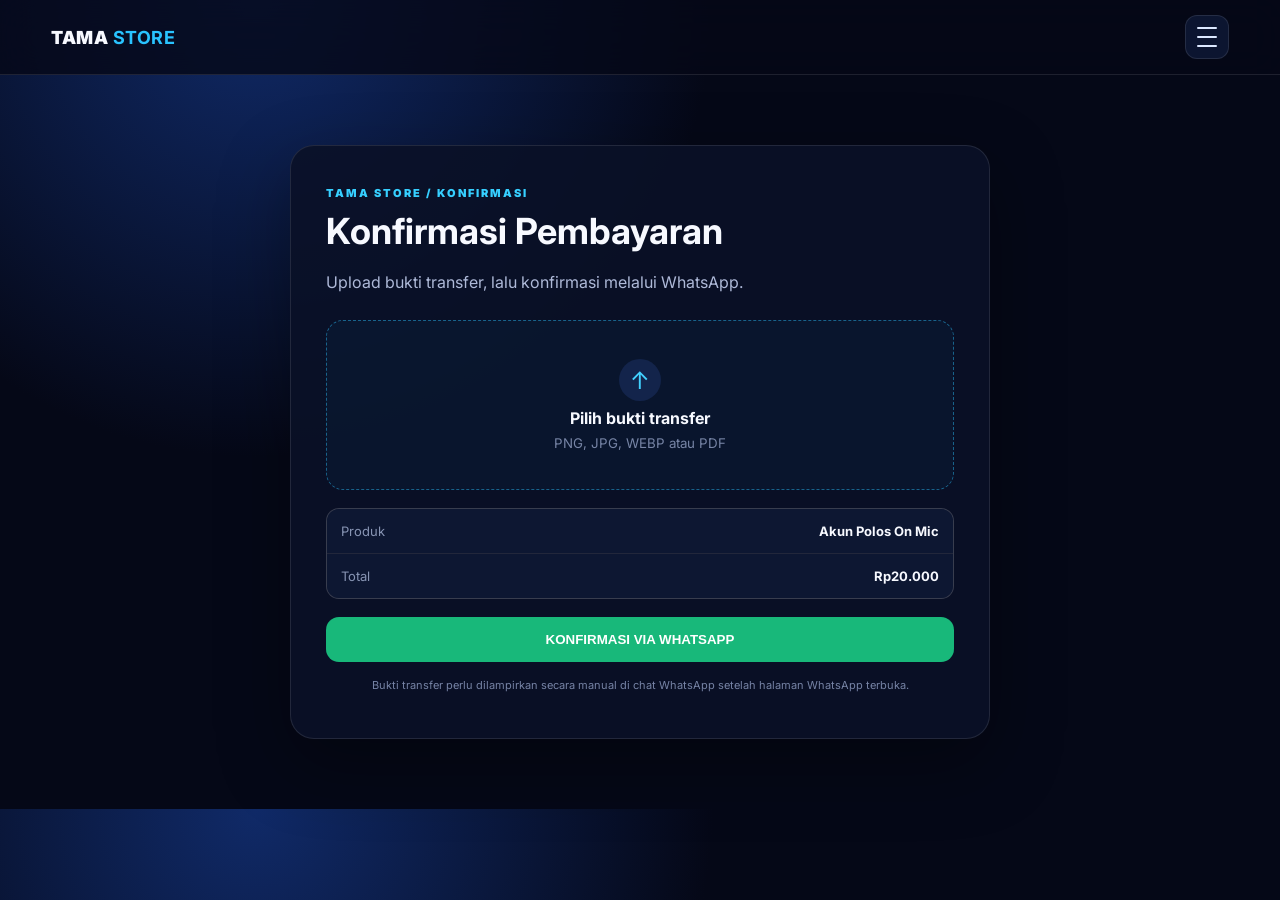
==== confirmation.html @ 21b90e17 "Upload confirmation.html" ====
<!DOCTYPE html><html lang="id"><head><meta charset="UTF-8"><meta name="viewport" content="width=device-width,initial-scale=1"><title>Konfirmasi — TAMA STORE</title><link rel="preconnect" href="https://fonts.googleapis.com"><link rel="preconnect" href="https://fonts.gstatic.com" crossorigin><link href="https://fonts.googleapis.com/css2?family=Inter:wght@400;500;600;700;800;900&display=swap" rel="stylesheet"><link rel="stylesheet" href="style.css"></head>
<body class="order-page"><header class="nav"><div class="container nav-inner"><a class="brand" href="index.html">TAMA <b>STORE</b></a><button class="menu-toggle" id="menuToggle" aria-label="Menu"><span></span><span></span><span></span></button><nav class="side-menu" id="sideMenu"><a href="index.html">Beranda</a><a href="order.html">Pembayaran</a><a href="https://www.tiktok.com/@tamastorebna" target="_blank">TikTok @tamastorebna</a><a href="https://www.tiktok.com/@tamacsroblox" target="_blank">TikTok @tamacsroblox</a></nav></div></header>
<main class="container confirmation-main"><section class="confirmation-card"><span class="eyebrow">TAMA STORE / KONFIRMASI</span><h1>Konfirmasi Pembayaran</h1><p class="confirm-sub">Upload bukti transfer, lalu konfirmasi melalui WhatsApp.</p><label class="upload-area"><input id="proofFile" type="file" accept="image/*,.pdf"><span class="upload-icon">↑</span><strong>Pilih bukti transfer</strong><small>PNG, JPG, WEBP atau PDF</small></label><div id="preview" class="proof-preview hidden"></div><div class="confirm-details"><div><span>Produk</span><b>Akun Polos On Mic</b></div><div><span>Total</span><b>Rp20.000</b></div></div><button id="whatsappButton" class="whatsapp-button">KONFIRMASI VIA WHATSAPP</button><p id="uploadStatus" class="toast"></p><p class="small-note">Bukti transfer perlu dilampirkan secara manual di chat WhatsApp setelah halaman WhatsApp terbuka.</p></section></main><script src="script.js"></script></body></html>
---- style.css ----
*{box-sizing:border-box} :root{--bg:#050817;--panel:#0b1128;--text:#f7f9ff;--muted:#aeb9d8;--blue:#168cff;--cyan:#22d9ff;--line:rgba(255,255,255,.1);--shadow:0 25px 70px rgba(0,0,0,.35)}html{scroll-behavior:smooth}body{margin:0;background:radial-gradient(circle at 20% 0%,#102a68 0,#050817 35%),var(--bg);color:var(--text);font-family:Inter,Arial,sans-serif}a{text-decoration:none;color:inherit}.container{width:min(1180px,92%);margin:auto}.nav{position:sticky;top:0;z-index:20;background:rgba(5,8,23,.8);backdrop-filter:blur(18px);border-bottom:1px solid var(--line)}.nav-inner{height:74px;display:flex;align-items:center;justify-content:space-between}.brand{font-size:18px;font-weight:900;letter-spacing:.5px}.brand b{color:#29c3ff}.menu-toggle{width:44px;height:44px;border:1px solid var(--line);background:#0c1530;border-radius:12px;display:grid;place-items:center;gap:4px;padding:10px;cursor:pointer}.menu-toggle span{display:block;width:20px;height:2px;background:#dce8ff;border-radius:10px}.side-menu{position:absolute;right:4%;top:70px;width:260px;padding:10px;background:rgba(8,14,34,.98);border:1px solid var(--line);border-radius:16px;box-shadow:0 25px 70px rgba(0,0,0,.45);display:none}.side-menu.open{display:grid}.side-menu a{padding:13px 14px;border-radius:10px;color:#cbd6f2;font-size:13px}.side-menu a:hover{background:#121f43;color:#fff}.hero{padding:30px 0 10px}.banner{display:block;width:100%;height:auto;border-radius:24px;box-shadow:var(--shadow);border:1px solid rgba(56,173,255,.25)}.section{padding:64px 0 35px}.section-heading h1{font-size:clamp(28px,4vw,46px);margin:8px 0 10px}.section-heading p{color:var(--muted);line-height:1.7;max-width:720px}.eyebrow{font-size:11px;letter-spacing:2px;font-weight:900;color:#36cfff}.order-count{display:inline-flex;margin-top:14px;padding:9px 13px;border-radius:10px;background:rgba(33,176,255,.08);border:1px solid rgba(33,176,255,.18);font-size:12px;color:#aeb9d8}.order-count strong{color:#39ceff;margin-right:5px}.product-card{margin-top:30px;display:grid;grid-template-columns:1.05fr .95fr;overflow:hidden;border:1px solid var(--line);border-radius:24px;background:linear-gradient(145deg,rgba(20,32,70,.92),rgba(8,13,31,.96));box-shadow:var(--shadow)}.product-image-wrap{padding:18px}.product-image{width:100%;border-radius:16px;display:block}.product-info{padding:40px}.stock{font-size:12px;color:#52e5a1;font-weight:800}.product-info h2{font-size:34px;margin:12px 0 6px}.price{font-size:31px;font-weight:900;color:#35caff}.description{color:var(--muted);line-height:1.7}.features{list-style:none;padding:0;margin:22px 0}.features li{margin:12px 0;color:#dce4ff;font-size:14px}.features li span{color:#35d5ff;font-weight:900;margin-right:8px}.order-button{display:flex;justify-content:center;padding:15px;border-radius:13px;background:linear-gradient(135deg,#087cff,#16cfff);font-weight:900}.info-grid{display:grid;grid-template-columns:repeat(3,1fr);gap:16px;padding:35px 0 70px}.info-box{padding:24px;border:1px solid var(--line);background:rgba(12,18,41,.75);border-radius:18px}.info-icon{font-size:13px;color:#36cfff;font-weight:900}.info-box h3{margin:12px 0 6px}.info-box p{color:var(--muted);font-size:13px;line-height:1.6}footer{border-top:1px solid var(--line);color:#7e8baa;font-size:12px}.footer-inner{min-height:72px;display:flex;align-items:center;justify-content:space-between}.payment-main{padding:55px 0 75px}.payment-header{text-align:center;margin-bottom:35px}.payment-header h1{font-size:clamp(30px,5vw,48px);margin:8px 0}.payment-header p{color:var(--muted)}.payment-full{max-width:900px;margin:auto}.payment-card{padding:28px;border:1px solid var(--line);background:rgba(10,17,39,.9);border-radius:22px;box-shadow:var(--shadow)}.payment-title{display:flex;gap:13px;align-items:center}.payment-title h2{font-size:18px;margin:0 0 4px}.payment-title p{font-size:12px;color:var(--muted);margin:0}.circle-number{min-width:34px;height:34px;border-radius:50%;display:grid;place-items:center;background:linear-gradient(135deg,#087cff,#9a5cff);font-weight:900}.payment-methods{display:grid;gap:11px;margin:24px 0}.method{width:100%;display:flex;align-items:center;gap:12px;padding:13px;border-radius:15px;background:#0c1530;border:1px solid var(--line);color:var(--text);text-align:left;cursor:pointer}.method:hover,.method.active{border-color:rgba(36,194,255,.55);background:#101d40}.method-logo{width:42px;height:42px;border-radius:11px;display:grid;place-items:center;font-weight:900;font-size:19px}.seabank-logo{background:linear-gradient(135deg,#008fca,#20d5ed)}.dana-logo{background:#1185ef}.gopay-logo{background:#00a5e6}.method-text{display:grid;gap:3px;flex:1}.method-text small{color:#8795b7}.copy-label{font-size:10px;color:#42cfff;font-weight:800}.divider{display:flex;align-items:center;gap:10px;color:#63708e;font-size:10px;margin:25px 0}.divider:before,.divider:after{content:"";height:1px;background:var(--line);flex:1}.qr-button,.paid-button{width:100%;border:0;border-radius:13px;padding:15px;font-weight:900;cursor:pointer}.qr-button{background:linear-gradient(135deg,#6d45ff,#b22cff);color:#fff}.qris-icon{display:inline-grid;place-items:center;min-width:27px;height:27px;border:1.5px solid currentColor;border-radius:7px;font-size:8px;font-weight:900;margin-right:7px}.qris-box{margin-top:17px;padding:16px;background:#fff;border-radius:16px;text-align:center}.qris-box img{width:min(100%,480px);display:block;margin:auto}.qris-box p{color:#30333b;font-size:11px;line-height:1.5}.hidden{display:none}.qris-brand{display:flex;align-items:center;justify-content:center;gap:8px;color:#111;margin-bottom:12px}.qris-brand small{font-size:8px;color:#555;letter-spacing:1px}.qris-symbol{border:2px solid #111;padding:3px 5px;border-radius:5px;font-size:10px;font-weight:900}.payment-total{display:flex;justify-content:space-between;align-items:center;margin-top:25px;padding:18px 0;border-top:1px solid var(--line);color:#aeb9d8;font-size:13px}.payment-total strong{font-size:25px;color:#38cbff}.paid-button{display:flex;justify-content:center;background:linear-gradient(135deg,#087cff,#16cfff);color:#fff;box-shadow:0 12px 35px rgba(13,145,255,.22)}.small-note{font-size:11px;color:#7683a5;text-align:center}.warning{display:flex;gap:10px;margin-top:22px;padding:14px;border-radius:13px;background:rgba(255,184,0,.07);border:1px solid rgba(255,184,0,.18);font-size:11px;line-height:1.55}.warning span{width:22px;height:22px;border-radius:50%;display:grid;place-items:center;background:#ffbf2f;color:#171100;font-weight:900;flex:none}.warning p{margin:0}.confirmation-main{padding:70px 0}.confirmation-card{max-width:700px;margin:auto;padding:35px;border:1px solid var(--line);border-radius:24px;background:rgba(10,17,39,.9);box-shadow:var(--shadow)}.confirmation-card h1{font-size:36px;margin:8px 0}.confirm-sub{color:var(--muted);line-height:1.65}.upload-area{position:relative;margin:25px 0 15px;padding:38px 20px;border:1px dashed rgba(45,195,255,.45);border-radius:17px;background:rgba(24,174,255,.04);display:grid;place-items:center;text-align:center;gap:7px;cursor:pointer}.upload-area input{position:absolute;inset:0;opacity:0;cursor:pointer}.upload-icon{width:42px;height:42px;border-radius:50%;display:grid;place-items:center;background:#13244b;color:#42d1ff;font-size:24px}.upload-area small{color:#7785a6}.proof-preview{padding:12px;background:#fff;border-radius:14px;text-align:center;margin-bottom:16px}.proof-preview img{max-width:100%;max-height:380px;border-radius:8px}.confirm-details{display:grid;gap:1px;background:var(--line);border:1px solid var(--line);border-radius:13px;overflow:hidden;margin:18px 0}.confirm-details div{display:flex;justify-content:space-between;padding:14px;background:#0d1732;font-size:13px}.confirm-details span{color:#8794b3}.whatsapp-button{width:100%;border:0;border-radius:13px;padding:15px;background:#18b87a;color:#fff;font-weight:900;cursor:pointer}
@media(max-width:850px){.product-card{grid-template-columns:1fr}.info-grid{grid-template-columns:1fr}}@media(max-width:560px){.nav-inner{height:64px}.product-info{padding:27px}.payment-card,.confirmation-card{padding:20px}.confirmation-card h1{font-size:29px}.footer-inner{flex-direction:column;justify-content:center;padding:16px 0}}
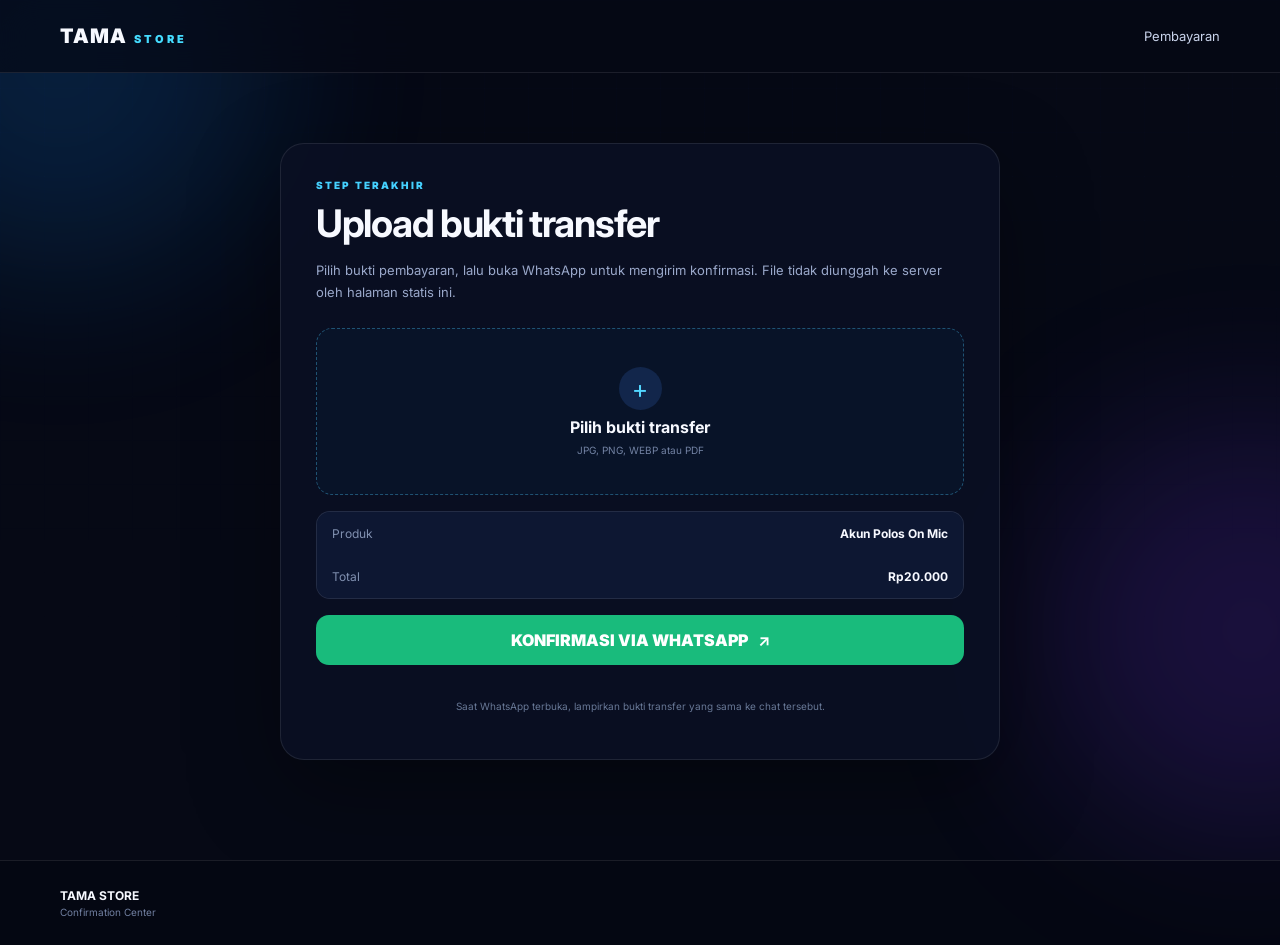
==== commit baef1735: "Upload confirmation.html" ====
--- a/confirmation.html
+++ b/confirmation.html
@@ -1,3 +1,49 @@
-<!DOCTYPE html><html lang="id"><head><meta charset="UTF-8"><meta name="viewport" content="width=device-width,initial-scale=1"><title>Konfirmasi — TAMA STORE</title><link rel="preconnect" href="https://fonts.googleapis.com"><link rel="preconnect" href="https://fonts.gstatic.com" crossorigin><link href="https://fonts.googleapis.com/css2?family=Inter:wght@400;500;600;700;800;900&display=swap" rel="stylesheet"><link rel="stylesheet" href="style.css"></head>
-<body class="order-page"><header class="nav"><div class="container nav-inner"><a class="brand" href="index.html">TAMA <b>STORE</b></a><button class="menu-toggle" id="menuToggle" aria-label="Menu"><span></span><span></span><span></span></button><nav class="side-menu" id="sideMenu"><a href="index.html">Beranda</a><a href="order.html">Pembayaran</a><a href="https://www.tiktok.com/@tamastorebna" target="_blank">TikTok @tamastorebna</a><a href="https://www.tiktok.com/@tamacsroblox" target="_blank">TikTok @tamacsroblox</a></nav></div></header>
-<main class="container confirmation-main"><section class="confirmation-card"><span class="eyebrow">TAMA STORE / KONFIRMASI</span><h1>Konfirmasi Pembayaran</h1><p class="confirm-sub">Upload bukti transfer, lalu konfirmasi melalui WhatsApp.</p><label class="upload-area"><input id="proofFile" type="file" accept="image/*,.pdf"><span class="upload-icon">↑</span><strong>Pilih bukti transfer</strong><small>PNG, JPG, WEBP atau PDF</small></label><div id="preview" class="proof-preview hidden"></div><div class="confirm-details"><div><span>Produk</span><b>Akun Polos On Mic</b></div><div><span>Total</span><b>Rp20.000</b></div></div><button id="whatsappButton" class="whatsapp-button">KONFIRMASI VIA WHATSAPP</button><p id="uploadStatus" class="toast"></p><p class="small-note">Bukti transfer perlu dilampirkan secara manual di chat WhatsApp setelah halaman WhatsApp terbuka.</p></section></main><script src="script.js"></script></body></html>
+<!doctype html>
+<html lang="id">
+<head>
+  <meta charset="utf-8">
+  <meta name="viewport" content="width=device-width,initial-scale=1">
+  <meta name="theme-color" content="#070b1a">
+  <title>Konfirmasi — TAMA STORE</title>
+  <link rel="preconnect" href="https://fonts.googleapis.com">
+  <link rel="preconnect" href="https://fonts.gstatic.com" crossorigin>
+  <link href="https://fonts.googleapis.com/css2?family=Inter:wght@400;500;600;700;800;900&display=swap" rel="stylesheet">
+  <link rel="stylesheet" href="style.css">
+</head>
+<body>
+<div class="bg-orb orb-a"></div><div class="bg-orb orb-b"></div><div class="bg-grid"></div>
+<header class="topbar"><div class="container topbar-in">
+  <a class="wordmark" href="index.html"><span class="wordmark-main">TAMA</span><span class="wordmark-sub">STORE</span></a>
+  <a class="top-link" href="order.html">Pembayaran</a>
+</div></header>
+
+<main class="container confirm-wrap">
+  <section class="confirm-card">
+    <div class="section-kicker">STEP TERAKHIR</div>
+    <h1>Upload bukti transfer</h1>
+    <p class="confirm-copy">Pilih bukti pembayaran, lalu buka WhatsApp untuk mengirim konfirmasi. File tidak diunggah ke server oleh halaman statis ini.</p>
+
+    <label class="upload-box">
+      <input id="proofFile" type="file" accept="image/*,.pdf">
+      <span class="upload-mark">+</span>
+      <b>Pilih bukti transfer</b>
+      <small>JPG, PNG, WEBP atau PDF</small>
+    </label>
+
+    <div class="file-preview hidden" id="preview"></div>
+
+    <div class="confirm-summary">
+      <div><span>Produk</span><b>Akun Polos On Mic</b></div>
+      <div><span>Total</span><b>Rp20.000</b></div>
+    </div>
+
+    <button class="wa-btn" id="waBtn">KONFIRMASI VIA WHATSAPP <b>↗</b></button>
+    <div class="toast" id="uploadStatus" aria-live="polite"></div>
+    <p class="note">Saat WhatsApp terbuka, lampirkan bukti transfer yang sama ke chat tersebut.</p>
+  </section>
+</main>
+
+<footer class="footer"><div class="container footer-in"><div><strong>TAMA STORE</strong><span>Confirmation Center</span></div></div></footer>
+<script src="script.js"></script>
+</body>
+</html>
--- a/style.css
+++ b/style.css
@@ -1,2 +1,33 @@
-*{box-sizing:border-box} :root{--bg:#050817;--panel:#0b1128;--text:#f7f9ff;--muted:#aeb9d8;--blue:#168cff;--cyan:#22d9ff;--line:rgba(255,255,255,.1);--shadow:0 25px 70px rgba(0,0,0,.35)}html{scroll-behavior:smooth}body{margin:0;background:radial-gradient(circle at 20% 0%,#102a68 0,#050817 35%),var(--bg);color:var(--text);font-family:Inter,Arial,sans-serif}a{text-decoration:none;color:inherit}.container{width:min(1180px,92%);margin:auto}.nav{position:sticky;top:0;z-index:20;background:rgba(5,8,23,.8);backdrop-filter:blur(18px);border-bottom:1px solid var(--line)}.nav-inner{height:74px;display:flex;align-items:center;justify-content:space-between}.brand{font-size:18px;font-weight:900;letter-spacing:.5px}.brand b{color:#29c3ff}.menu-toggle{width:44px;height:44px;border:1px solid var(--line);background:#0c1530;border-radius:12px;display:grid;place-items:center;gap:4px;padding:10px;cursor:pointer}.menu-toggle span{display:block;width:20px;height:2px;background:#dce8ff;border-radius:10px}.side-menu{position:absolute;right:4%;top:70px;width:260px;padding:10px;background:rgba(8,14,34,.98);border:1px solid var(--line);border-radius:16px;box-shadow:0 25px 70px rgba(0,0,0,.45);display:none}.side-menu.open{display:grid}.side-menu a{padding:13px 14px;border-radius:10px;color:#cbd6f2;font-size:13px}.side-menu a:hover{background:#121f43;color:#fff}.hero{padding:30px 0 10px}.banner{display:block;width:100%;height:auto;border-radius:24px;box-shadow:var(--shadow);border:1px solid rgba(56,173,255,.25)}.section{padding:64px 0 35px}.section-heading h1{font-size:clamp(28px,4vw,46px);margin:8px 0 10px}.section-heading p{color:var(--muted);line-height:1.7;max-width:720px}.eyebrow{font-size:11px;letter-spacing:2px;font-weight:900;color:#36cfff}.order-count{display:inline-flex;margin-top:14px;padding:9px 13px;border-radius:10px;background:rgba(33,176,255,.08);border:1px solid rgba(33,176,255,.18);font-size:12px;color:#aeb9d8}.order-count strong{color:#39ceff;margin-right:5px}.product-card{margin-top:30px;display:grid;grid-template-columns:1.05fr .95fr;overflow:hidden;border:1px solid var(--line);border-radius:24px;background:linear-gradient(145deg,rgba(20,32,70,.92),rgba(8,13,31,.96));box-shadow:var(--shadow)}.product-image-wrap{padding:18px}.product-image{width:100%;border-radius:16px;display:block}.product-info{padding:40px}.stock{font-size:12px;color:#52e5a1;font-weight:800}.product-info h2{font-size:34px;margin:12px 0 6px}.price{font-size:31px;font-weight:900;color:#35caff}.description{color:var(--muted);line-height:1.7}.features{list-style:none;padding:0;margin:22px 0}.features li{margin:12px 0;color:#dce4ff;font-size:14px}.features li span{color:#35d5ff;font-weight:900;margin-right:8px}.order-button{display:flex;justify-content:center;padding:15px;border-radius:13px;background:linear-gradient(135deg,#087cff,#16cfff);font-weight:900}.info-grid{display:grid;grid-template-columns:repeat(3,1fr);gap:16px;padding:35px 0 70px}.info-box{padding:24px;border:1px solid var(--line);background:rgba(12,18,41,.75);border-radius:18px}.info-icon{font-size:13px;color:#36cfff;font-weight:900}.info-box h3{margin:12px 0 6px}.info-box p{color:var(--muted);font-size:13px;line-height:1.6}footer{border-top:1px solid var(--line);color:#7e8baa;font-size:12px}.footer-inner{min-height:72px;display:flex;align-items:center;justify-content:space-between}.payment-main{padding:55px 0 75px}.payment-header{text-align:center;margin-bottom:35px}.payment-header h1{font-size:clamp(30px,5vw,48px);margin:8px 0}.payment-header p{color:var(--muted)}.payment-full{max-width:900px;margin:auto}.payment-card{padding:28px;border:1px solid var(--line);background:rgba(10,17,39,.9);border-radius:22px;box-shadow:var(--shadow)}.payment-title{display:flex;gap:13px;align-items:center}.payment-title h2{font-size:18px;margin:0 0 4px}.payment-title p{font-size:12px;color:var(--muted);margin:0}.circle-number{min-width:34px;height:34px;border-radius:50%;display:grid;place-items:center;background:linear-gradient(135deg,#087cff,#9a5cff);font-weight:900}.payment-methods{display:grid;gap:11px;margin:24px 0}.method{width:100%;display:flex;align-items:center;gap:12px;padding:13px;border-radius:15px;background:#0c1530;border:1px solid var(--line);color:var(--text);text-align:left;cursor:pointer}.method:hover,.method.active{border-color:rgba(36,194,255,.55);background:#101d40}.method-logo{width:42px;height:42px;border-radius:11px;display:grid;place-items:center;font-weight:900;font-size:19px}.seabank-logo{background:linear-gradient(135deg,#008fca,#20d5ed)}.dana-logo{background:#1185ef}.gopay-logo{background:#00a5e6}.method-text{display:grid;gap:3px;flex:1}.method-text small{color:#8795b7}.copy-label{font-size:10px;color:#42cfff;font-weight:800}.divider{display:flex;align-items:center;gap:10px;color:#63708e;font-size:10px;margin:25px 0}.divider:before,.divider:after{content:"";height:1px;background:var(--line);flex:1}.qr-button,.paid-button{width:100%;border:0;border-radius:13px;padding:15px;font-weight:900;cursor:pointer}.qr-button{background:linear-gradient(135deg,#6d45ff,#b22cff);color:#fff}.qris-icon{display:inline-grid;place-items:center;min-width:27px;height:27px;border:1.5px solid currentColor;border-radius:7px;font-size:8px;font-weight:900;margin-right:7px}.qris-box{margin-top:17px;padding:16px;background:#fff;border-radius:16px;text-align:center}.qris-box img{width:min(100%,480px);display:block;margin:auto}.qris-box p{color:#30333b;font-size:11px;line-height:1.5}.hidden{display:none}.qris-brand{display:flex;align-items:center;justify-content:center;gap:8px;color:#111;margin-bottom:12px}.qris-brand small{font-size:8px;color:#555;letter-spacing:1px}.qris-symbol{border:2px solid #111;padding:3px 5px;border-radius:5px;font-size:10px;font-weight:900}.payment-total{display:flex;justify-content:space-between;align-items:center;margin-top:25px;padding:18px 0;border-top:1px solid var(--line);color:#aeb9d8;font-size:13px}.payment-total strong{font-size:25px;color:#38cbff}.paid-button{display:flex;justify-content:center;background:linear-gradient(135deg,#087cff,#16cfff);color:#fff;box-shadow:0 12px 35px rgba(13,145,255,.22)}.small-note{font-size:11px;color:#7683a5;text-align:center}.warning{display:flex;gap:10px;margin-top:22px;padding:14px;border-radius:13px;background:rgba(255,184,0,.07);border:1px solid rgba(255,184,0,.18);font-size:11px;line-height:1.55}.warning span{width:22px;height:22px;border-radius:50%;display:grid;place-items:center;background:#ffbf2f;color:#171100;font-weight:900;flex:none}.warning p{margin:0}.confirmation-main{padding:70px 0}.confirmation-card{max-width:700px;margin:auto;padding:35px;border:1px solid var(--line);border-radius:24px;background:rgba(10,17,39,.9);box-shadow:var(--shadow)}.confirmation-card h1{font-size:36px;margin:8px 0}.confirm-sub{color:var(--muted);line-height:1.65}.upload-area{position:relative;margin:25px 0 15px;padding:38px 20px;border:1px dashed rgba(45,195,255,.45);border-radius:17px;background:rgba(24,174,255,.04);display:grid;place-items:center;text-align:center;gap:7px;cursor:pointer}.upload-area input{position:absolute;inset:0;opacity:0;cursor:pointer}.upload-icon{width:42px;height:42px;border-radius:50%;display:grid;place-items:center;background:#13244b;color:#42d1ff;font-size:24px}.upload-area small{color:#7785a6}.proof-preview{padding:12px;background:#fff;border-radius:14px;text-align:center;margin-bottom:16px}.proof-preview img{max-width:100%;max-height:380px;border-radius:8px}.confirm-details{display:grid;gap:1px;background:var(--line);border:1px solid var(--line);border-radius:13px;overflow:hidden;margin:18px 0}.confirm-details div{display:flex;justify-content:space-between;padding:14px;background:#0d1732;font-size:13px}.confirm-details span{color:#8794b3}.whatsapp-button{width:100%;border:0;border-radius:13px;padding:15px;background:#18b87a;color:#fff;font-weight:900;cursor:pointer}
-@media(max-width:850px){.product-card{grid-template-columns:1fr}.info-grid{grid-template-columns:1fr}}@media(max-width:560px){.nav-inner{height:64px}.product-info{padding:27px}.payment-card,.confirmation-card{padding:20px}.confirmation-card h1{font-size:29px}.footer-inner{flex-direction:column;justify-content:center;padding:16px 0}}
+*{box-sizing:border-box}
+:root{
+--bg:#060915;--panel:#0b1124;--panel2:#0e1731;--text:#f7f9ff;--muted:#9aa8ca;
+--blue:#16a7ff;--blue2:#45dcff;--purple:#8d58ff;--line:rgba(255,255,255,.09);
+--max:1160px;--shadow:0 30px 90px rgba(0,0,0,.34)
+}
+html{scroll-behavior:smooth}
+body{margin:0;background:var(--bg);color:var(--text);font-family:Inter,Arial,sans-serif;overflow-x:hidden}
+a{text-decoration:none;color:inherit}button,input{font:inherit}.container{width:min(var(--max),92%);margin:auto}
+.bg-grid{position:fixed;inset:0;pointer-events:none;opacity:.28;background-image:linear-gradient(rgba(90,136,255,.05) 1px,transparent 1px),linear-gradient(90deg,rgba(90,136,255,.05) 1px,transparent 1px);background-size:44px 44px;mask-image:linear-gradient(to bottom,#000,transparent 82%);z-index:-2}
+.bg-orb{position:fixed;width:420px;height:420px;filter:blur(90px);border-radius:50%;opacity:.17;pointer-events:none;z-index:-1}.orb-a{background:#0d8dff;top:-150px;left:-150px}.orb-b{background:#7a37ff;right:-180px;top:420px}
+.topbar{position:sticky;top:0;z-index:50;background:rgba(6,9,21,.72);backdrop-filter:blur(18px);border-bottom:1px solid var(--line)}
+.topbar-in{height:72px;display:flex;align-items:center;justify-content:space-between}.wordmark{display:flex;align-items:baseline;gap:7px;font-weight:900;letter-spacing:1px}.wordmark-main{font-size:20px}.wordmark-sub{font-size:11px;letter-spacing:3px;color:var(--blue2)}
+.desktop-nav{display:flex;gap:27px;font-size:13px;color:#c8d2ec}.desktop-nav a:hover,.top-link:hover{color:#fff}
+.top-link{color:#cad4ec;font-size:13px}
+.hamburger{display:none;width:42px;height:42px;border:1px solid var(--line);background:#0b1228;border-radius:12px;padding:10px}.hamburger i{display:block;height:2px;width:20px;background:#dce7ff;margin:4px auto;border-radius:5px}.mobile-menu{display:none}
+.hero{padding:28px 0 10px}.hero-meta{display:flex;align-items:center;gap:9px;color:#8593b7;text-transform:uppercase;letter-spacing:1.4px;font-size:10px;font-weight:800;margin-bottom:13px}.hero-meta b{color:#54d6ff}.live-dot{width:7px;height:7px;background:#3be89b;border-radius:50%;box-shadow:0 0 15px #3be89b}.meta-divider{width:1px;height:12px;background:var(--line)}
+.banner-frame{overflow:hidden;border-radius:24px;border:1px solid rgba(70,174,255,.25);box-shadow:var(--shadow);background:#07112a}.hero-banner{width:100%;display:block}
+.product-section{padding:76px 0 25px}.section-kicker{font-size:10px;letter-spacing:2px;color:#45d1ff;font-weight:900}.section-head{display:flex;justify-content:space-between;gap:30px;align-items:end}.section-head h1{font-size:clamp(32px,4.4vw,54px);line-height:1.02;margin:10px 0 11px;letter-spacing:-2px}.section-head h1 span{background:linear-gradient(90deg,#fff,#42ccff);-webkit-background-clip:text;color:transparent}.section-head p{max-width:690px;color:var(--muted);line-height:1.7;font-size:14px;margin:0}.order-stat{min-width:170px;padding:16px 18px;border:1px solid rgba(43,191,255,.15);background:linear-gradient(145deg,rgba(19,67,103,.3),rgba(10,18,39,.7));border-radius:17px;text-align:right}.order-stat strong{display:block;font-size:25px}.order-stat small{color:#7685aa}
+.product-grid{display:grid;grid-template-columns:1.1fr .9fr;margin-top:30px;border:1px solid var(--line);border-radius:25px;background:linear-gradient(145deg,rgba(17,31,68,.84),rgba(8,13,29,.96));box-shadow:var(--shadow);overflow:hidden}.product-visual{position:relative;padding:18px;background:radial-gradient(circle at 70% 20%,rgba(49,134,255,.25),transparent 45%),#080f23}.product-visual img{width:100%;display:block;border-radius:16px}.product-badge{position:absolute;z-index:2;left:30px;top:30px;padding:8px 10px;border-radius:9px;background:rgba(6,12,30,.82);border:1px solid rgba(51,215,255,.27);font-size:9px;font-weight:900;letter-spacing:1.4px;color:#52d9ff}.visual-strip{display:grid;grid-template-columns:repeat(3,1fr);gap:8px;margin-top:12px}.visual-strip span{text-align:center;border:1px solid var(--line);padding:10px 4px;border-radius:9px;font-size:9px;font-weight:800;color:#96a3c2}
+.product-copy{padding:42px}.copy-top{display:flex;justify-content:space-between;gap:15px;align-items:center}.mini-label,.rating{font-size:9px;letter-spacing:1.5px;font-weight:900}.mini-label{color:#5b6a8e}.rating{color:#51d89d}.product-copy h2{font-size:34px;margin:13px 0 10px}.copy-desc{color:var(--muted);font-size:13px;line-height:1.75}.price-box{display:flex;justify-content:space-between;align-items:end;padding:17px 0;border-top:1px solid var(--line);border-bottom:1px solid var(--line);margin:23px 0}.price-box small{display:block;color:#7684a7;font-size:10px;margin-bottom:4px}.price-box strong{font-size:30px}.price-box>span{font-size:9px;color:#62d7ff;letter-spacing:1.4px;font-weight:900}
+.feature-list{display:grid;gap:11px;margin:0 0 25px}.feature-list>div{display:flex;gap:11px;align-items:center;padding:11px 12px;background:rgba(255,255,255,.025);border:1px solid var(--line);border-radius:13px}.feature-icon{min-width:35px;height:35px;display:grid;place-items:center;border-radius:10px;background:linear-gradient(135deg,#117bff,#24d5ff);font-size:10px;font-weight:900}.feature-list b{display:block;font-size:12px}.feature-list small{display:block;color:#7f8dad;margin-top:3px;font-size:10px}
+.primary-btn{display:flex;justify-content:space-between;align-items:center;width:100%;padding:16px 18px;border-radius:13px;background:linear-gradient(100deg,#0d8dff,#1bc7ff);box-shadow:0 12px 30px rgba(17,146,255,.22);font-size:12px;font-weight:900}.primary-btn b{font-size:18px}.microcopy{font-size:10px;color:#6f7e9f;text-align:center;margin-top:9px}.center{justify-content:center;gap:10px}.center-text{text-align:center}
+.trust-row{display:grid;grid-template-columns:repeat(3,1fr);gap:13px;padding:28px 0 75px}.trust-item{display:flex;gap:14px;align-items:center;padding:18px;border:1px solid var(--line);background:rgba(11,17,36,.62);border-radius:16px}.trust-item>strong{font-size:12px;color:#43d2ff}.trust-item b{display:block;font-size:12px}.trust-item small{display:block;color:#7887a9;font-size:10px;margin-top:3px}
+.footer{border-top:1px solid var(--line);background:rgba(4,7,17,.55)}.footer-in{min-height:84px;display:flex;justify-content:space-between;align-items:center;gap:20px}.footer strong{display:block;font-size:12px}.footer span{display:block;color:#7180a1;font-size:10px;margin-top:3px}.socials{display:flex;gap:18px;font-size:10px;color:#96a4c2}
+.checkout{padding:55px 0 80px}.checkout-head{display:flex;justify-content:space-between;align-items:end;gap:20px;margin-bottom:23px}.checkout-head h1{font-size:clamp(30px,4vw,50px);letter-spacing:-1.5px;margin:8px 0}.checkout-head p{color:var(--muted);font-size:13px}.secure-chip{padding:10px 12px;border:1px solid rgba(63,213,255,.18);border-radius:10px;color:#55d8ff;font-size:9px;font-weight:900;letter-spacing:1.2px}
+.payment-card{max-width:900px;margin:auto;padding:30px;border:1px solid var(--line);border-radius:23px;background:rgba(10,16,35,.9);box-shadow:var(--shadow)}.step-title{display:flex;gap:12px;align-items:center}.step-title>span{min-width:36px;height:36px;display:grid;place-items:center;border-radius:11px;background:#13274d;color:#57d6ff;font-size:10px;font-weight:900}.step-title b{display:block;font-size:14px}.step-title small{display:block;color:#7382a3;font-size:10px;margin-top:3px}.methods{display:grid;gap:11px;margin:23px 0 25px}.pay-method{display:grid;grid-template-columns:86px 1fr auto;align-items:center;gap:13px;width:100%;border:1px solid var(--line);background:#0c1530;color:#fff;border-radius:14px;padding:12px 13px;text-align:left;cursor:pointer}.pay-method:hover{border-color:rgba(70,190,255,.42);background:#0f1b3b}.brand-logo{height:38px;display:grid;place-items:center;border-radius:10px;font-size:10px;font-weight:900;letter-spacing:.5px}.brand-logo.sea{background:linear-gradient(135deg,#008ac9,#25cee8)}.brand-logo.dana{background:#1587f0}.brand-logo.gopay{background:#00a5dc;font-size:13px}.pay-info b{display:block;font-size:12px}.pay-info small{display:block;color:#8391b1;font-size:11px;margin-top:3px}.pay-method em{font-style:normal;font-size:9px;color:#52d6ff;font-weight:900}.or-line{display:flex;gap:10px;align-items:center;color:#667594;font-size:9px;margin:22px 0}.or-line:before,.or-line:after{content:"";height:1px;background:var(--line);flex:1}
+.qris-toggle{width:100%;padding:14px;border:1px solid rgba(89,195,255,.19);background:#0d1836;color:#eaf2ff;border-radius:13px;margin-top:19px;font-weight:900;font-size:11px;cursor:pointer}.qris-mini{display:inline-grid;place-items:center;width:27px;height:27px;margin-right:8px;border-radius:7px;border:1px solid #4fcfff;font-size:8px;vertical-align:middle}.qris-card{margin-top:14px;padding:14px;border-radius:16px;background:#fff}.qris-card img{display:block;width:min(100%,430px);margin:auto;border-radius:8px}.qris-card p{margin:10px 3px 0;text-align:center;color:#555;font-size:10px}.qris-head{display:flex;justify-content:center;align-items:center;gap:8px;color:#111;margin-bottom:12px}.qris-symbol{border:2px solid #111;padding:4px 6px;border-radius:5px;font-size:9px;font-weight:900}.qris-head b{display:block;font-size:17px}.qris-head small{display:block;font-size:7px;color:#555;letter-spacing:1.2px}.hidden{display:none}
+.checkout-total{display:flex;justify-content:space-between;padding:22px 0 17px;margin-top:23px;border-top:1px solid var(--line);color:#98a5c3;font-size:12px}.checkout-total b{font-size:23px;color:#58d8ff}
+.toast{height:15px;text-align:center;color:#4fe3a1;font-size:10px;margin-top:8px}
+.confirm-wrap{padding:70px 0 100px}.confirm-card{max-width:720px;margin:auto;padding:35px;border-radius:24px;border:1px solid var(--line);background:rgba(10,16,35,.92);box-shadow:var(--shadow)}.confirm-card h1{font-size:38px;letter-spacing:-1.3px;margin:9px 0}.confirm-copy{color:var(--muted);font-size:13px;line-height:1.7}.upload-box{position:relative;display:grid;place-items:center;text-align:center;gap:7px;margin:25px 0 14px;padding:38px 16px;border:1px dashed rgba(74,203,255,.35);border-radius:16px;background:rgba(23,162,255,.035);cursor:pointer}.upload-box input{position:absolute;inset:0;opacity:0;cursor:pointer}.upload-mark{width:43px;height:43px;display:grid;place-items:center;border-radius:50%;background:#12264b;color:#52d6ff;font-size:25px}.upload-box small{color:#7282a3;font-size:10px}.file-preview{padding:10px;border-radius:14px;background:#fff;margin-bottom:15px;text-align:center;color:#222;font-size:11px}.file-preview img{display:block;max-width:100%;max-height:400px;margin:auto;border-radius:8px}.confirm-summary{border:1px solid var(--line);border-radius:14px;overflow:hidden;margin:16px 0;background:#0d1732}.confirm-summary div{display:flex;justify-content:space-between;padding:14px 15px;background:#0d1732;font-size:12px}.confirm-summary span{color:#8090b0}.wa-btn{width:100%;padding:15px;border:0;border-radius:13px;background:#19bb7c;color:#fff;font-weight:900;cursor:pointer}.wa-btn b{font-size:16px;margin-left:7px}.note{color:#687896;text-align:center;font-size:10px;line-height:1.6}
+@media(max-width:900px){.desktop-nav{display:none}.hamburger{display:block}.mobile-menu{position:absolute;right:4%;top:67px;width:250px;padding:9px;background:rgba(8,13,30,.98);border:1px solid var(--line);border-radius:15px;box-shadow:var(--shadow)}.mobile-menu.open{display:grid}.mobile-menu a{padding:12px 13px;border-radius:9px;font-size:12px;color:#cbd6f2}.mobile-menu a:hover{background:#121e3f;color:#fff}.product-grid{grid-template-columns:1fr}.product-copy{padding:28px}.section-head{align-items:start}.order-stat{min-width:140px}.trust-row{grid-template-columns:1fr}}
+@media(max-width:620px){.topbar-in{height:65px}.hero{padding-top:18px}.hero-meta{font-size:8px}.banner-frame{border-radius:17px}.product-section{padding-top:52px}.section-head{display:grid}.order-stat{text-align:left;width:max-content}.product-copy h2{font-size:28px}.product-visual{padding:10px}.product-badge{left:20px;top:20px}.trust-row{padding-bottom:55px}.footer-in{display:grid;padding:20px 0}.socials{display:grid;gap:8px}.checkout{padding-top:36px}.checkout-head{display:grid}.secure-chip{width:max-content}.payment-card,.confirm-card{padding:20px}.pay-method{grid-template-columns:72px 1fr auto}.brand-logo{font-size:8px}.confirm-card h1{font-size:30px}.checkout-total b{font-size:20px}}
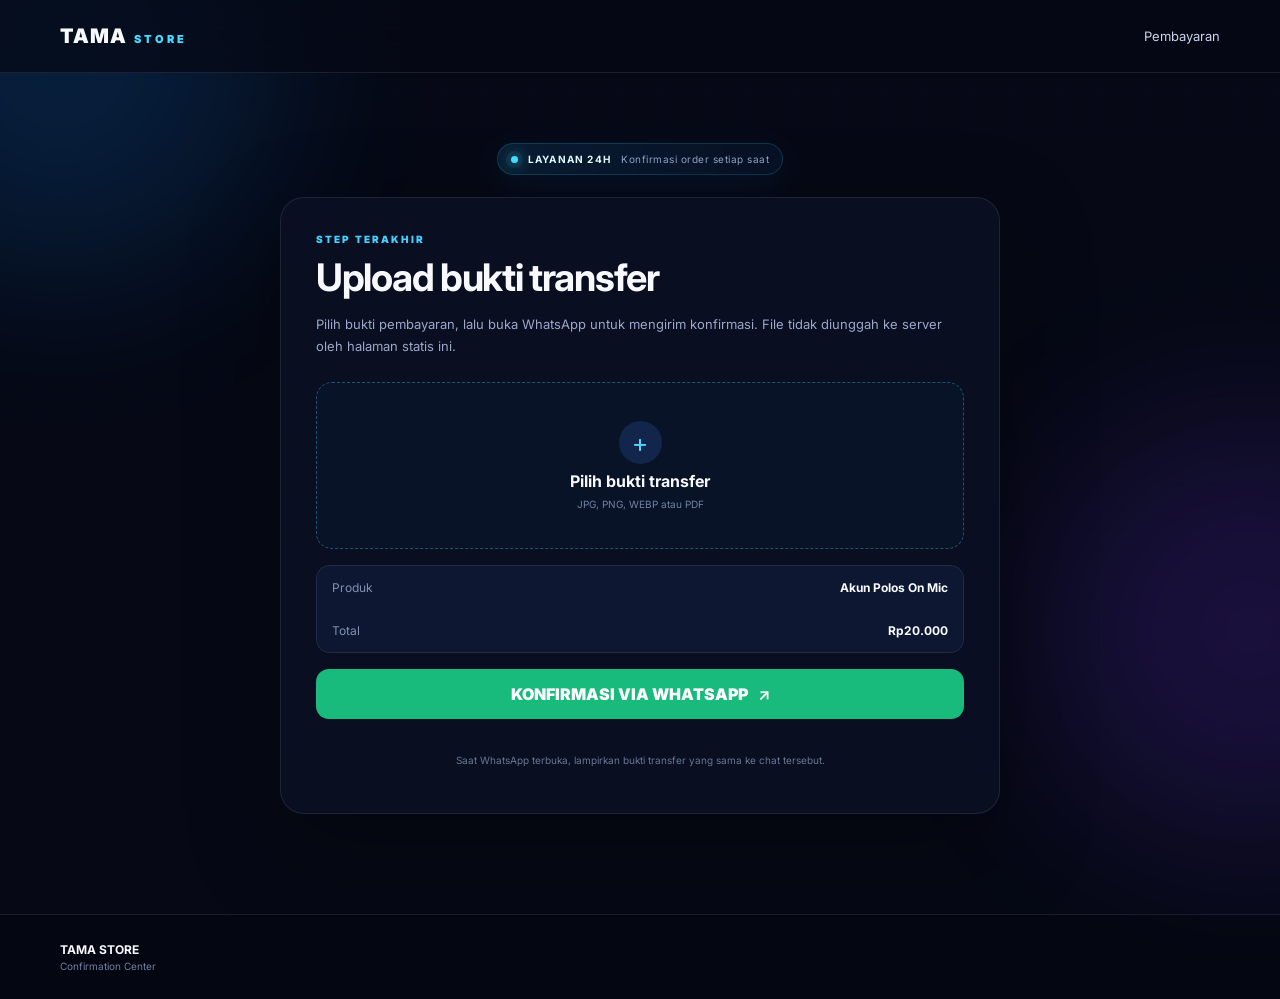
==== commit 9c20712a: "Upload confirmation.html" ====
--- a/confirmation.html
+++ b/confirmation.html
@@ -18,6 +18,7 @@
 </div></header>
 
 <main class="container confirm-wrap">
+  <div class="service-banner"><span class="service-pulse"></span><b>LAYANAN 24H</b><span>Konfirmasi order setiap saat</span></div>
   <section class="confirm-card">
     <div class="section-kicker">STEP TERAKHIR</div>
     <h1>Upload bukti transfer</h1>
--- a/style.css
+++ b/style.css
@@ -31,3 +31,21 @@
 .confirm-wrap{padding:70px 0 100px}.confirm-card{max-width:720px;margin:auto;padding:35px;border-radius:24px;border:1px solid var(--line);background:rgba(10,16,35,.92);box-shadow:var(--shadow)}.confirm-card h1{font-size:38px;letter-spacing:-1.3px;margin:9px 0}.confirm-copy{color:var(--muted);font-size:13px;line-height:1.7}.upload-box{position:relative;display:grid;place-items:center;text-align:center;gap:7px;margin:25px 0 14px;padding:38px 16px;border:1px dashed rgba(74,203,255,.35);border-radius:16px;background:rgba(23,162,255,.035);cursor:pointer}.upload-box input{position:absolute;inset:0;opacity:0;cursor:pointer}.upload-mark{width:43px;height:43px;display:grid;place-items:center;border-radius:50%;background:#12264b;color:#52d6ff;font-size:25px}.upload-box small{color:#7282a3;font-size:10px}.file-preview{padding:10px;border-radius:14px;background:#fff;margin-bottom:15px;text-align:center;color:#222;font-size:11px}.file-preview img{display:block;max-width:100%;max-height:400px;margin:auto;border-radius:8px}.confirm-summary{border:1px solid var(--line);border-radius:14px;overflow:hidden;margin:16px 0;background:#0d1732}.confirm-summary div{display:flex;justify-content:space-between;padding:14px 15px;background:#0d1732;font-size:12px}.confirm-summary span{color:#8090b0}.wa-btn{width:100%;padding:15px;border:0;border-radius:13px;background:#19bb7c;color:#fff;font-weight:900;cursor:pointer}.wa-btn b{font-size:16px;margin-left:7px}.note{color:#687896;text-align:center;font-size:10px;line-height:1.6}
 @media(max-width:900px){.desktop-nav{display:none}.hamburger{display:block}.mobile-menu{position:absolute;right:4%;top:67px;width:250px;padding:9px;background:rgba(8,13,30,.98);border:1px solid var(--line);border-radius:15px;box-shadow:var(--shadow)}.mobile-menu.open{display:grid}.mobile-menu a{padding:12px 13px;border-radius:9px;font-size:12px;color:#cbd6f2}.mobile-menu a:hover{background:#121e3f;color:#fff}.product-grid{grid-template-columns:1fr}.product-copy{padding:28px}.section-head{align-items:start}.order-stat{min-width:140px}.trust-row{grid-template-columns:1fr}}
 @media(max-width:620px){.topbar-in{height:65px}.hero{padding-top:18px}.hero-meta{font-size:8px}.banner-frame{border-radius:17px}.product-section{padding-top:52px}.section-head{display:grid}.order-stat{text-align:left;width:max-content}.product-copy h2{font-size:28px}.product-visual{padding:10px}.product-badge{left:20px;top:20px}.trust-row{padding-bottom:55px}.footer-in{display:grid;padding:20px 0}.socials{display:grid;gap:8px}.checkout{padding-top:36px}.checkout-head{display:grid}.secure-chip{width:max-content}.payment-card,.confirm-card{padding:20px}.pay-method{grid-template-columns:72px 1fr auto}.brand-logo{font-size:8px}.confirm-card h1{font-size:30px}.checkout-total b{font-size:20px}}
+
+/* TAMA STORE v5 visual upgrade */
+:root{--cyan:#39d7ff;--ice:#eefaff;--deep:#050b19}
+.service-24{padding:5px 9px;border:1px solid rgba(64,213,255,.28);border-radius:999px;background:rgba(24,137,255,.09);color:#c9f6ff;box-shadow:inset 0 0 16px rgba(57,215,255,.05)}
+.animated-title{position:relative;display:inline-block;background:linear-gradient(110deg,#fff 10%,#dff9ff 28%,#37cfff 45%,#fff 57%,#66dcff 73%,#fff 90%);background-size:260% auto;-webkit-background-clip:text;background-clip:text;color:transparent;animation:titleShine 4.2s linear infinite;text-shadow:0 0 28px rgba(48,201,255,.10)}
+@keyframes titleShine{to{background-position:260% center}}
+.product-grid{position:relative;box-shadow:0 25px 80px rgba(0,0,0,.45),0 0 0 1px rgba(47,203,255,.03)}
+.product-grid:before{content:"";position:absolute;inset:-1px;border-radius:26px;padding:1px;background:linear-gradient(120deg,rgba(71,214,255,.35),transparent 30%,rgba(255,255,255,.09) 52%,transparent 72%,rgba(71,214,255,.22));-webkit-mask:linear-gradient(#000 0 0) content-box,linear-gradient(#000 0 0);-webkit-mask-composite:xor;mask-composite:exclude;pointer-events:none;animation:borderFlow 7s linear infinite}
+@keyframes borderFlow{to{filter:hue-rotate(20deg)}}
+.product-visual{background:radial-gradient(circle at 72% 18%,rgba(49,184,255,.28),transparent 34%),radial-gradient(circle at 25% 85%,rgba(32,76,255,.18),transparent 35%),#070e20}
+.product-visual img{transition:transform .55s ease,filter .55s ease}.product-grid:hover .product-visual img{transform:scale(1.018);filter:saturate(1.05)}
+.price-box strong{background:linear-gradient(90deg,#fff,#45d8ff,#fff);background-size:220% auto;-webkit-background-clip:text;color:transparent;animation:titleShine 4s linear infinite}
+.primary-btn{position:relative;overflow:hidden}.primary-btn:before{content:"";position:absolute;top:-80%;left:-45%;width:32%;height:260%;background:linear-gradient(90deg,transparent,rgba(255,255,255,.28),transparent);transform:rotate(20deg);animation:btnSweep 3.8s ease-in-out infinite}.primary-btn>*{position:relative;z-index:1}@keyframes btnSweep{0%,45%{left:-45%}75%,100%{left:125%}}
+.service-banner{display:flex;align-items:center;gap:10px;width:max-content;max-width:100%;margin:0 auto 22px;padding:9px 13px;border:1px solid rgba(61,211,255,.18);border-radius:999px;background:linear-gradient(90deg,rgba(16,66,105,.35),rgba(9,20,43,.75));box-shadow:0 8px 35px rgba(0,145,255,.09);font-size:10px;color:#8ea0c6;letter-spacing:.5px}.service-banner b{color:#dffaff;letter-spacing:1.2px}.service-pulse{width:7px;height:7px;border-radius:50%;background:#42dcff;box-shadow:0 0 0 5px rgba(66,220,255,.07),0 0 16px #42dcff;animation:pulse24 1.8s infinite}@keyframes pulse24{50%{transform:scale(1.3);opacity:.65}}
+.pay-method{grid-template-columns:112px 1fr auto!important}.method-name{display:flex;align-items:center;justify-content:center;min-height:42px;border:1px solid rgba(255,255,255,.08);border-radius:11px;background:linear-gradient(145deg,#101d3b,#0a1227);font-size:10px;font-weight:900;letter-spacing:1px;color:#f5f8ff;box-shadow:inset 0 0 20px rgba(61,198,255,.035)}
+.pay-method:hover .method-name{border-color:rgba(62,212,255,.35);color:#7ee8ff}.qris-mini{display:inline-grid;place-items:center;width:24px;height:24px;border:1px solid rgba(77,218,255,.3);border-radius:6px;font-size:8px;font-weight:900;color:#64ddff}
+.qris-card{box-shadow:0 20px 50px rgba(0,0,0,.25)}
+@media(max-width:620px){.service-24{display:none}.service-banner{width:100%;justify-content:center;font-size:9px}.pay-method{grid-template-columns:86px 1fr auto!important}.method-name{font-size:8px}.animated-title{background-size:220% auto}}
